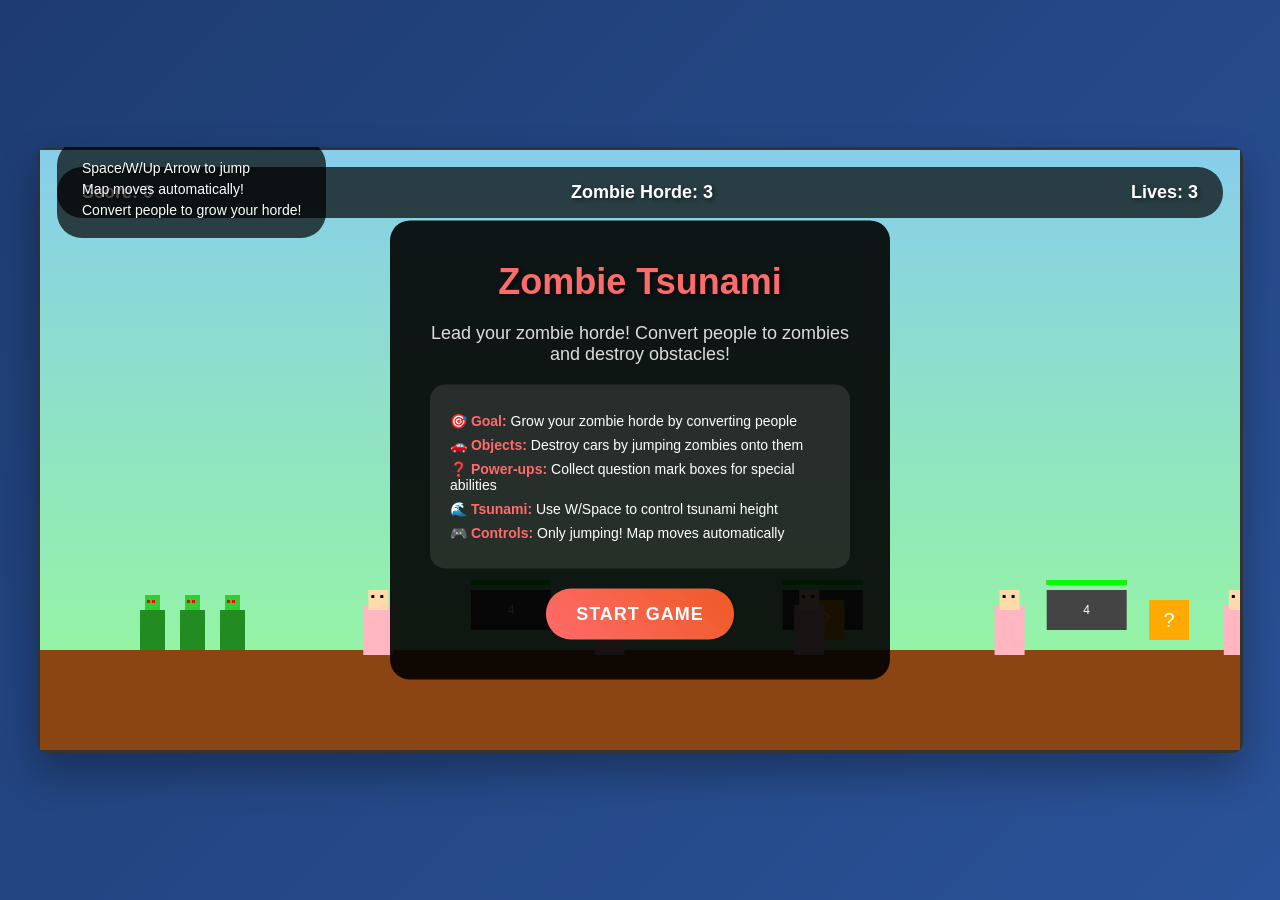
==== index.html @ 786b8229 "primu commit echipa 14 isc" ====
<!DOCTYPE html>
<html lang="en">
<head>
    <meta charset="UTF-8">
    <meta name="viewport" content="width=device-width, initial-scale=1.0">
    <title>Zombie Tsunami - PC Edition</title>
    <link rel="stylesheet" href="styles.css">
</head>
<body>
    <div class="game-container">
        <div class="ui-overlay">
            <div class="score-board">
                <div class="score">Score: <span id="score">0</span></div>
                <div class="zombies">Zombie Horde: <span id="zombie-count">3</span></div>
                <div class="lives">Lives: <span id="lives">3</span></div>
            </div>
            <div class="controls">
                <div class="control-hint">Space/W/Up Arrow to jump</div>
                <div class="control-hint">Map moves automatically!</div>
                <div class="control-hint">Convert people to grow your horde!</div>
            </div>
        </div>
        
        <canvas id="gameCanvas" width="1200" height="600"></canvas>
        
        <div class="game-over" id="gameOver" style="display: none;">
            <h2>Game Over!</h2>
            <p>Final Score: <span id="finalScore">0</span></p>
            <p>Zombie Horde Size: <span id="finalHorde">3</span></p>
            <button id="restartBtn">Play Again</button>
        </div>
        
        <div class="start-screen" id="startScreen">
            <h1>Zombie Tsunami</h1>
            <p>Lead your zombie horde! Convert people to zombies and destroy obstacles!</p>
            <div class="game-info">
                <p><strong>🎯 Goal:</strong> Grow your zombie horde by converting people</p>
                <p><strong>🚗 Objects:</strong> Destroy cars by jumping zombies onto them</p>
                <p><strong>❓ Power-ups:</strong> Collect question mark boxes for special abilities</p>
                <p><strong>🌊 Tsunami:</strong> Use W/Space to control tsunami height</p>
                <p><strong>🎮 Controls:</strong> Only jumping! Map moves automatically</p>
            </div>
            <button id="startBtn">Start Game</button>
        </div>
    </div>
    
    <script src="game.js"></script>
</body>
</html>
---- styles.css ----
* {
    margin: 0;
    padding: 0;
    box-sizing: border-box;
}

body {
    font-family: 'Arial', sans-serif;
    background: linear-gradient(135deg, #1e3c72 0%, #2a5298 100%);
    display: flex;
    justify-content: center;
    align-items: center;
    min-height: 100vh;
    overflow: hidden;
}

.game-container {
    position: relative;
    border-radius: 10px;
    overflow: hidden;
    box-shadow: 0 20px 40px rgba(0, 0, 0, 0.3);
}

#gameCanvas {
    display: block;
    background: linear-gradient(to bottom, #87CEEB 0%, #98FB98 100%);
    border: 3px solid #333;
}

.ui-overlay {
    position: absolute;
    top: 0;
    left: 0;
    right: 0;
    z-index: 10;
    padding: 20px;
    pointer-events: none;
}

.score-board {
    display: flex;
    justify-content: space-between;
    background: rgba(0, 0, 0, 0.7);
    color: white;
    padding: 15px 25px;
    border-radius: 25px;
    font-size: 18px;
    font-weight: bold;
    margin-bottom: 20px;
}

.score, .zombies, .lives {
    text-shadow: 2px 2px 4px rgba(0, 0, 0, 0.5);
}

.controls {
    position: absolute;
    bottom: 20px;
    left: 20px;
    background: rgba(0, 0, 0, 0.7);
    color: white;
    padding: 15px 25px;
    border-radius: 25px;
    font-size: 14px;
    max-width: 300px;
}

.control-hint {
    margin: 5px 0;
    text-shadow: 1px 1px 2px rgba(0, 0, 0, 0.5);
}

.start-screen, .game-over {
    position: absolute;
    top: 50%;
    left: 50%;
    transform: translate(-50%, -50%);
    background: rgba(0, 0, 0, 0.9);
    color: white;
    padding: 40px;
    border-radius: 20px;
    text-align: center;
    z-index: 20;
    min-width: 400px;
    max-width: 500px;
}

.start-screen h1, .game-over h2 {
    font-size: 36px;
    margin-bottom: 20px;
    color: #ff6b6b;
    text-shadow: 2px 2px 4px rgba(0, 0, 0, 0.5);
}

.start-screen p, .game-over p {
    font-size: 18px;
    margin-bottom: 20px;
    color: #ddd;
}

.game-info {
    background: rgba(255, 255, 255, 0.1);
    padding: 20px;
    border-radius: 15px;
    margin: 20px 0;
    text-align: left;
}

.game-info p {
    font-size: 14px;
    margin: 8px 0;
    color: #fff;
}

.game-info strong {
    color: #ff6b6b;
}

button {
    background: linear-gradient(45deg, #ff6b6b, #ee5a24);
    color: white;
    border: none;
    padding: 15px 30px;
    font-size: 18px;
    border-radius: 25px;
    cursor: pointer;
    transition: all 0.3s ease;
    font-weight: bold;
    text-transform: uppercase;
    letter-spacing: 1px;
}

button:hover {
    background: linear-gradient(45deg, #ee5a24, #ff6b6b);
    transform: translateY(-2px);
    box-shadow: 0 10px 20px rgba(0, 0, 0, 0.3);
}

button:active {
    transform: translateY(0);
}

#finalScore, #finalHorde {
    color: #ff6b6b;
    font-weight: bold;
    font-size: 24px;
}
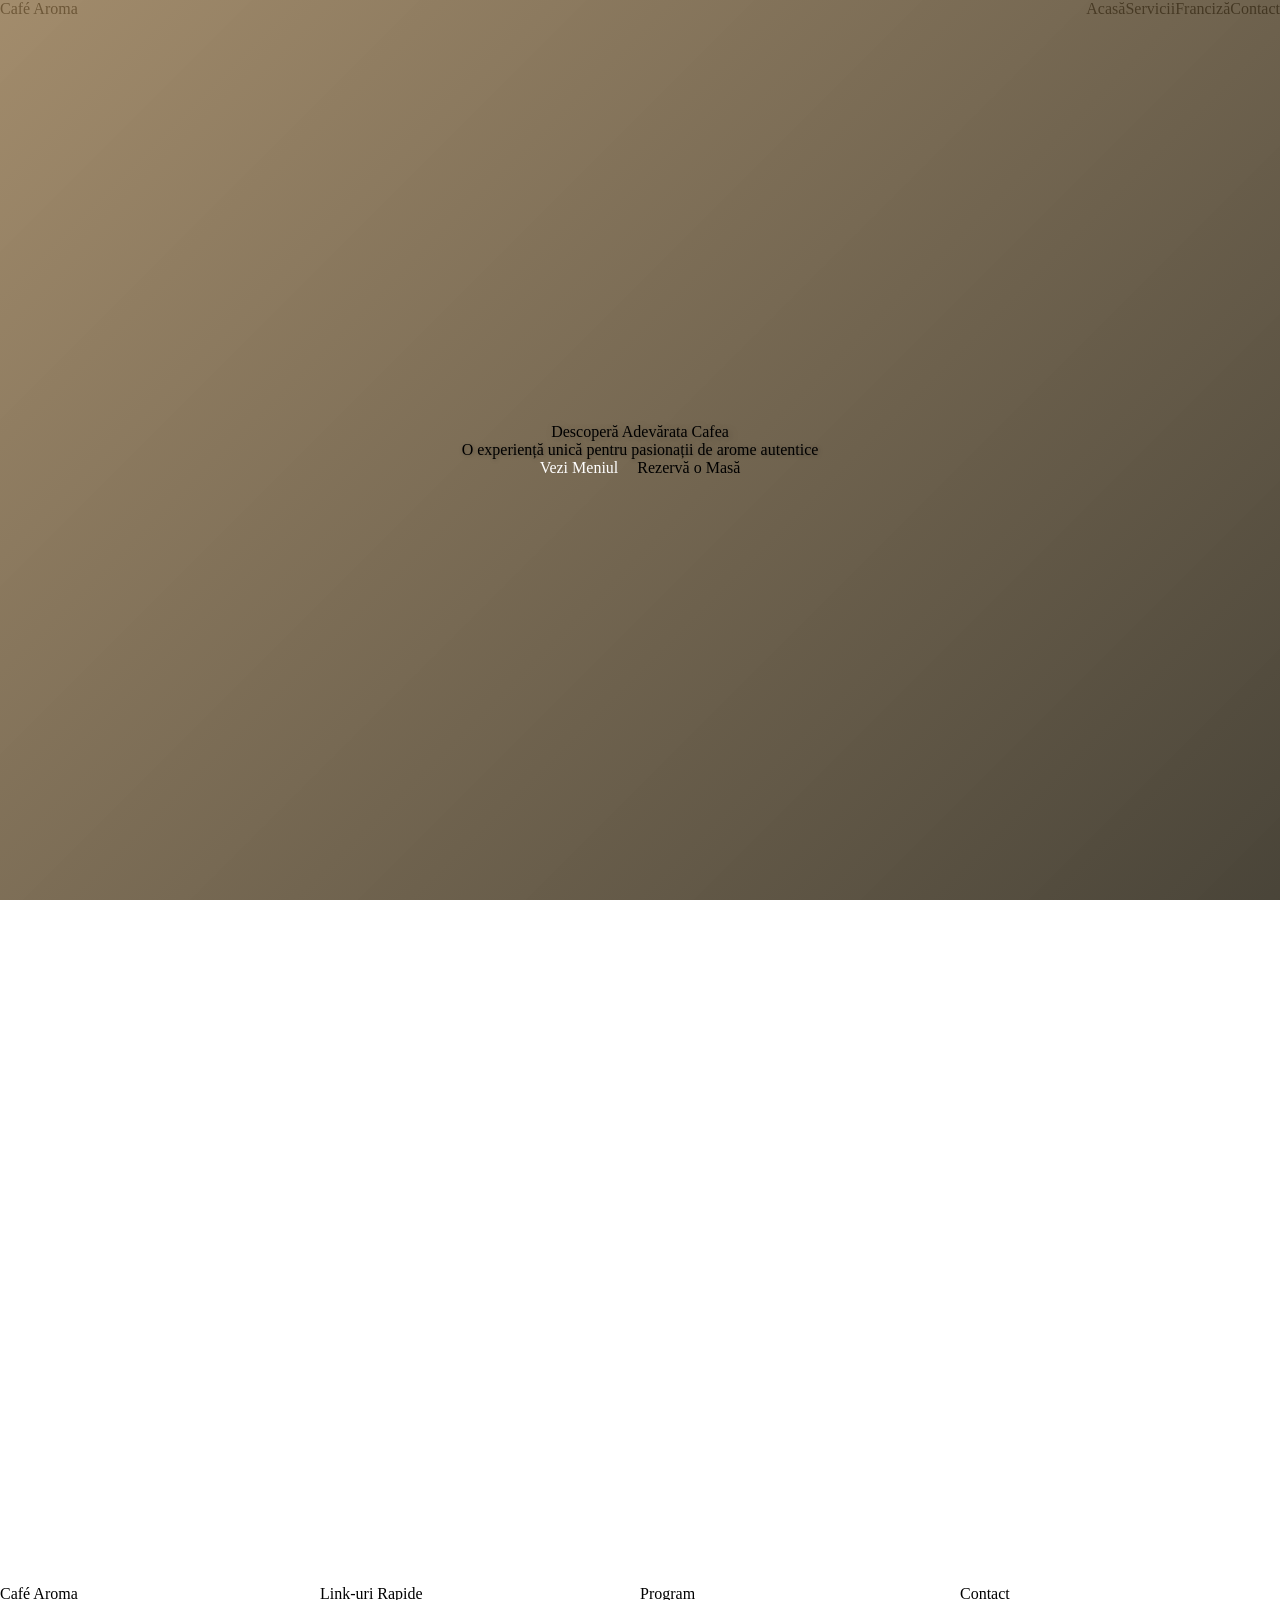
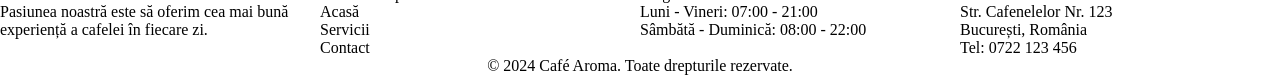
==== commit b8a7b720: "Adaugare franciza" ====
--- a/index.html
+++ b/index.html
@@ -1,49 +1,179 @@
-<!DOCTYPE html>
-<html lang="en">
-<head>
-    <meta charset="UTF-8">
-    <meta name="viewport" content="width=device-width, initial-scale=1.0">
-    <title>Zombie Tsunami - PC Edition</title>
-    <link rel="stylesheet" href="styles.css">
-</head>
-<body>
-    <div class="game-container">
-        <div class="ui-overlay">
-            <div class="score-board">
-                <div class="score">Score: <span id="score">0</span></div>
-                <div class="zombies">Zombie Horde: <span id="zombie-count">3</span></div>
-                <div class="lives">Lives: <span id="lives">3</span></div>
-            </div>
-            <div class="controls">
-                <div class="control-hint">Space/W/Up Arrow to jump</div>
-                <div class="control-hint">Map moves automatically!</div>
-                <div class="control-hint">Convert people to grow your horde!</div>
-            </div>
-        </div>
-        
-        <canvas id="gameCanvas" width="1200" height="600"></canvas>
-        
-        <div class="game-over" id="gameOver" style="display: none;">
-            <h2>Game Over!</h2>
-            <p>Final Score: <span id="finalScore">0</span></p>
-            <p>Zombie Horde Size: <span id="finalHorde">3</span></p>
-            <button id="restartBtn">Play Again</button>
-        </div>
-        
-        <div class="start-screen" id="startScreen">
-            <h1>Zombie Tsunami</h1>
-            <p>Lead your zombie horde! Convert people to zombies and destroy obstacles!</p>
-            <div class="game-info">
-                <p><strong>🎯 Goal:</strong> Grow your zombie horde by converting people</p>
-                <p><strong>🚗 Objects:</strong> Destroy cars by jumping zombies onto them</p>
-                <p><strong>❓ Power-ups:</strong> Collect question mark boxes for special abilities</p>
-                <p><strong>🌊 Tsunami:</strong> Use W/Space to control tsunami height</p>
-                <p><strong>🎮 Controls:</strong> Only jumping! Map moves automatically</p>
-            </div>
-            <button id="startBtn">Start Game</button>
-        </div>
-    </div>
-    
-    <script src="game.js"></script>
-</body>
-</html> +<!DOCTYPE html>
+<html lang="ro">
+<head>
+    <meta charset="UTF-8">
+    <meta name="viewport" content="width=device-width, initial-scale=1.0">
+    <meta name="description" content="Café Aroma - O experiență unică pentru pasionații de cafea de specialitate. Descoperă arome autentice într-o atmosferă relaxantă.">
+    <meta property="og:title" content="Acasă - Café Aroma">
+    <meta property="og:description" content="Descoperă cea mai bună cafea de specialitate la Café Aroma.">
+    <meta property="og:image" content="https://images.pexels.com/photos/302899/pexels-photo-302899.jpeg">
+    <meta property="og:type" content="website">
+
+    <title>Acasă - Café Aroma</title>
+
+    <link rel="preconnect" href="https://fonts.googleapis.com">
+    <link rel="preconnect" href="https://fonts.gstatic.com" crossorigin>
+    <link href="https://fonts.googleapis.com/css2?family=Montserrat:wght@400;600;700&family=Open+Sans:wght@300;400;600&display=swap" rel="stylesheet">
+
+    <link rel="stylesheet" href="./css/variables.css">
+    <link rel="stylesheet" href="./css/main.css">
+    <link rel="stylesheet" href="./css/responsive.css">
+</head>
+<body>
+    <nav class="navbar" id="navbar">
+        <div class="nav-container">
+            <a href="index.html" class="nav-logo">Café Aroma</a>
+
+            <button class="mobile-menu-toggle" id="mobileMenuToggle" aria-label="Toggle menu">
+                <span></span>
+                <span></span>
+                <span></span>
+            </button>
+
+            <ul class="nav-menu" id="navMenu">
+                <li class="nav-item">
+                    <a href="index.html" class="nav-link active">Acasă</a>
+                </li>
+                <li class="nav-item">
+                    <a href="services.html" class="nav-link">Servicii</a>
+                </li>
+                <li class="nav-item">
+                    <a href="franchise.html" class="nav-link">Franciză</a>
+                </li>
+                <li class="nav-item">
+                    <a href="contact.html" class="nav-link">Contact</a>
+                </li>
+            </ul>
+        </div>
+    </nav>
+
+    <div class="drawer-overlay" id="drawerOverlay"></div>
+
+    <section class="hero">
+        <div class="hero-overlay"></div>
+        <div class="hero-content">
+            <h1>Descoperă Adevărata Cafea</h1>
+            <p class="hero-subtitle">O experiență unică pentru pasionații de arome autentice</p>
+            <div>
+                <a href="services.html" class="btn btn-primary" style="margin-right: 15px;">Vezi Meniul</a>
+                <a href="contact.html" class="btn btn-secondary">Rezervă o Masă</a>
+            </div>
+        </div>
+    </section>
+
+    <section class="section about-section fade-in-element">
+        <div class="container">
+            <div class="about-grid">
+                <div class="about-image">
+                    <img src="https://images.pexels.com/photos/2059/restaurant-people-alcohol-bar.jpg" 
+                         alt="Interior Café Aroma" 
+                         loading="lazy">
+                </div>
+                <div class="about-content">
+                    <h2 style="color: var(--color-primary-800); margin-bottom: var(--spacing-2);">Povestea Noastră</h2>
+                    <div class="section-divider" style="margin: 0 0 var(--spacing-4) 0;"></div>
+                    <p>Café Aroma s-a născut din dorința de a oferi o cafea excepțională într-o atmosferă primitoare. Selecționăm cu grijă cele mai bune boabe de la ferme sustenabile și le prăjim local pentru a asigura prospețimea perfectă.</p>
+                    <p>Echipa noastră de barista pasionați este pregătită să îți transforme fiecare ceașcă de cafea într-o experiență memorabilă, fie că ești în grabă dimineața sau vrei să te relaxezi după-amiaza.</p>
+                    
+                    <div class="stats-grid">
+                        <div class="stat-item">
+                            <span class="stat-number">15+</span>
+                            <span class="stat-label">Origini de Cafea</span>
+                        </div>
+                        <div class="stat-item">
+                            <span class="stat-number">10k+</span>
+                            <span class="stat-label">Clienți Fericiți</span>
+                        </div>
+                        <div class="stat-item">
+                            <span class="stat-number">5</span>
+                            <span class="stat-label">Barista Premiați</span>
+                        </div>
+                    </div>
+                </div>
+            </div>
+        </div>
+    </section>
+
+    <section class="section fade-in-element">
+        <div class="container">
+            <div class="section-header">
+                <h2>Ce Ne Recomandă</h2>
+                <div class="section-divider"></div>
+                <p class="section-description">Ne dedicăm calității și ne dorim ca fiecare vizită a ta să fie perfectă.</p>
+            </div>
+
+            <div class="features-grid">
+                <div class="feature-card">
+                    <div class="feature-icon">☕</div>
+                    <h3>100% Arabica</h3>
+                    <p>Cafea de specialitate proaspăt prăjită, extrasă perfect pentru un gust echilibrat și plin de savoare.</p>
+                </div>
+                <div class="feature-card">
+                    <div class="feature-icon">🥐</div>
+                    <h3>Patiserie Artizanală</h3>
+                    <p>Croissante și prăjituri proaspete, coapte în fiecare dimineață după rețete tradiționale franțuzești.</p>
+                </div>
+                <div class="feature-card">
+                    <div class="feature-icon">🌿</div>
+                    <h3>Sustenabilitate</h3>
+                    <p>Folosim ambalaje eco-friendly și colaborăm cu furnizori care respectă mediul înconjurător.</p>
+                </div>
+                <div class="feature-card">
+                    <div class="feature-icon">💻</div>
+                    <h3>Spațiu de Lucru</h3>
+                    <p>Wi-Fi rapid și prize la dispoziție, un mediu ideal pentru a lucra sau a studia în liniște.</p>
+                </div>
+            </div>
+        </div>
+    </section>
+
+    <section class="section cta-section fade-in-element">
+        <div class="container">
+            <div class="cta-content">
+                <h2>Ești pregătit pentru o pauză delicioasă?</h2>
+                <p>Te așteptăm cu cafeaua caldă și zâmbete pe măsură. Treci pe la noi sau contactează-ne pentru detalii.</p>
+                <a href="contact.html" class="btn btn-secondary">Contactează-ne</a>
+            </div>
+        </div>
+    </section>
+
+    <footer class="footer">
+        <div class="container">
+            <div class="footer-grid">
+                <div class="footer-col">
+                    <h3>Café Aroma</h3>
+                    <p>Pasiunea noastră este să oferim cea mai bună experiență a cafelei în fiecare zi.</p>
+                </div>
+
+                <div class="footer-col">
+                    <h3>Link-uri Rapide</h3>
+                    <ul>
+                        <li><a href="index.html">Acasă</a></li>
+                        <li><a href="services.html">Servicii</a></li>
+                        <li><a href="contact.html">Contact</a></li>
+                    </ul>
+                </div>
+
+                <div class="footer-col">
+                    <h3>Program</h3>
+                    <p>Luni - Vineri: 07:00 - 21:00</p>
+                    <p>Sâmbătă - Duminică: 08:00 - 22:00</p>
+                </div>
+
+                <div class="footer-col">
+                    <h3>Contact</h3>
+                    <p>Str. Cafenelelor Nr. 123</p>
+                    <p>București, România</p>
+                    <p>Tel: 0722 123 456</p>
+                </div>
+            </div>
+
+            <div class="footer-bottom">
+                <p>&copy; 2024 Café Aroma. Toate drepturile rezervate.</p>
+            </div>
+        </div>
+    </footer>
+
+    <script src="./js/main.js"></script>
+</body>
+</html>
--- a/css/main.css
+++ b/css/main.css
@@ -0,0 +1,1151 @@
+/* ===================================
+   Main Stylesheet - Café Aroma
+   =================================== */
+
+/* Reset & Base Styles */
+* {
+  margin: 0;
+  padding: 0;
+  box-sizing: border-box;
+}
+
+html {
+  scroll-behavior: smooth;
+}
+
+body {
+  font-family: var(--font-family-body);
+  font-size: var(--font-size-base);
+  line-height: var(--line-height-body);
+  color: var(--color-text-primary);
+  background-color: var(--color-bg-primary);
+  -webkit-font-smoothing: antialiased;
+  -moz-osx-font-smoothing: grayscale;
+}
+
+/* Typography */
+h1, h2, h3, h4, h5, h6 {
+  font-family: var(--font-family-heading);
+  line-height: var(--line-height-heading);
+  font-weight: var(--font-weight-bold);
+  margin-bottom: var(--spacing-2);
+}
+
+h1 {
+  font-size: var(--font-size-5xl);
+}
+
+h2 {
+  font-size: var(--font-size-4xl);
+}
+
+h3 {
+  font-size: var(--font-size-2xl);
+}
+
+p {
+  margin-bottom: var(--spacing-2);
+}
+
+a {
+  color: var(--color-primary-600);
+  text-decoration: none;
+  transition: color var(--transition-base);
+}
+
+a:hover {
+  color: var(--color-primary-700);
+}
+
+img {
+  max-width: 100%;
+  height: auto;
+  display: block;
+}
+
+/* Container */
+.container {
+  width: 100%;
+  max-width: var(--container-xl);
+  margin: 0 auto;
+  padding: 0 var(--spacing-3);
+}
+
+/* Navigation */
+.navbar {
+  position: fixed;
+  top: 0;
+  left: 0;
+  right: 0;
+  background-color: rgba(255, 255, 255, 0.95);
+  backdrop-filter: blur(10px);
+  -webkit-backdrop-filter: blur(10px);
+  box-shadow: var(--shadow-md);
+  z-index: var(--z-index-sticky);
+  transition: all var(--transition-base);
+}
+
+.nav-container {
+  max-width: var(--container-xl);
+  margin: 0 auto;
+  padding: var(--spacing-2) var(--spacing-3);
+  display: flex;
+  justify-content: space-between;
+  align-items: center;
+}
+
+.nav-logo {
+  font-family: var(--font-family-heading);
+  font-size: var(--font-size-2xl);
+  font-weight: var(--font-weight-bold);
+  color: var(--color-primary-700);
+  transition: color var(--transition-base);
+}
+
+.nav-logo:hover {
+  color: var(--color-accent-500);
+}
+
+.nav-menu {
+  display: flex;
+  list-style: none;
+  gap: var(--spacing-4);
+  align-items: center;
+}
+
+.nav-link {
+  font-family: var(--font-family-heading);
+  font-weight: var(--font-weight-semibold);
+  font-size: var(--font-size-base);
+  color: var(--color-text-primary);
+  padding: var(--spacing-1) var(--spacing-2);
+  border-radius: var(--radius-md);
+  transition: all var(--transition-base);
+  position: relative;
+}
+
+.nav-link:hover {
+  color: var(--color-accent-500);
+  background-color: var(--color-secondary-100);
+}
+
+.nav-link.active {
+  color: var(--color-accent-500);
+}
+
+.nav-link.active::after {
+  content: '';
+  position: absolute;
+  bottom: 0;
+  left: var(--spacing-2);
+  right: var(--spacing-2);
+  height: 2px;
+  background-color: var(--color-accent-500);
+}
+
+/* Mobile Menu Toggle */
+.mobile-menu-toggle {
+  display: none;
+  flex-direction: column;
+  gap: 5px;
+  background: none;
+  border: none;
+  cursor: pointer;
+  padding: var(--spacing-1);
+  z-index: var(--z-index-modal);
+}
+
+.mobile-menu-toggle span {
+  display: block;
+  width: 25px;
+  height: 3px;
+  background-color: var(--color-primary-700);
+  border-radius: var(--radius-sm);
+  transition: all var(--transition-base);
+}
+
+.mobile-menu-toggle.active span:nth-child(1) {
+  transform: rotate(45deg) translate(8px, 8px);
+}
+
+.mobile-menu-toggle.active span:nth-child(2) {
+  opacity: 0;
+}
+
+.mobile-menu-toggle.active span:nth-child(3) {
+  transform: rotate(-45deg) translate(7px, -7px);
+}
+
+/* Drawer Overlay */
+.drawer-overlay {
+  position: fixed;
+  top: 0;
+  left: 0;
+  right: 0;
+  bottom: 0;
+  background-color: rgba(0, 0, 0, 0.5);
+  opacity: 0;
+  visibility: hidden;
+  transition: all var(--transition-base);
+  z-index: calc(var(--z-index-modal) - 1);
+}
+
+.drawer-overlay.active {
+  opacity: 1;
+  visibility: visible;
+}
+
+/* Hero Section */
+.hero {
+  position: relative;
+  height: 100vh;
+  min-height: 600px;
+  display: flex;
+  align-items: center;
+  justify-content: center;
+  background-image: url('https://images.pexels.com/photos/302899/pexels-photo-302899.jpeg');
+  background-size: cover;
+  background-position: center;
+  background-attachment: fixed;
+}
+
+.hero-overlay {
+  position: absolute;
+  top: 0;
+  left: 0;
+  right: 0;
+  bottom: 0;
+  background: linear-gradient(
+    135deg,
+    rgba(139, 111, 71, 0.8) 0%,
+    rgba(42, 36, 22, 0.85) 100%
+  );
+}
+
+.hero-content {
+  position: relative;
+  z-index: 1;
+  text-align: center;
+  color: var(--color-text-inverse);
+  padding: var(--spacing-3);
+  animation: fadeInUp 1s ease-out;
+}
+
+.hero-content h1 {
+  font-size: clamp(var(--font-size-4xl), 6vw, var(--font-size-6xl));
+  margin-bottom: var(--spacing-3);
+  text-shadow: 2px 2px 8px rgba(0, 0, 0, 0.3);
+}
+
+.hero-subtitle {
+  font-size: clamp(var(--font-size-lg), 2.5vw, var(--font-size-2xl));
+  font-weight: var(--font-weight-light);
+  margin-bottom: var(--spacing-5);
+  text-shadow: 1px 1px 4px rgba(0, 0, 0, 0.3);
+}
+
+/* Page Header (for Services & Contact pages) */
+.page-header {
+  position: relative;
+  height: 40vh;
+  min-height: 300px;
+  display: flex;
+  align-items: center;
+  justify-content: center;
+  background-image: url('https://images.pexels.com/photos/1251175/pexels-photo-1251175.jpeg');
+  background-size: cover;
+  background-position: center;
+  margin-top: 72px;
+}
+
+.page-header-overlay {
+  position: absolute;
+  top: 0;
+  left: 0;
+  right: 0;
+  bottom: 0;
+  background: linear-gradient(
+    135deg,
+    rgba(139, 111, 71, 0.85) 0%,
+    rgba(42, 36, 22, 0.9) 100%
+  );
+}
+
+.page-header-content {
+  position: relative;
+  z-index: 1;
+  text-align: center;
+  color: var(--color-text-inverse);
+  padding: var(--spacing-3);
+}
+
+.page-header-content h1 {
+  font-size: clamp(var(--font-size-3xl), 5vw, var(--font-size-5xl));
+  margin-bottom: var(--spacing-2);
+  text-shadow: 2px 2px 8px rgba(0, 0, 0, 0.3);
+}
+
+.page-header-content p {
+  font-size: var(--font-size-lg);
+  font-weight: var(--font-weight-light);
+  text-shadow: 1px 1px 4px rgba(0, 0, 0, 0.3);
+}
+
+/* Buttons */
+.btn {
+  display: inline-block;
+  padding: var(--spacing-2) var(--spacing-4);
+  font-family: var(--font-family-heading);
+  font-size: var(--font-size-base);
+  font-weight: var(--font-weight-semibold);
+  text-align: center;
+  text-decoration: none;
+  border: none;
+  border-radius: var(--radius-lg);
+  cursor: pointer;
+  transition: all var(--transition-base);
+  box-shadow: var(--shadow-md);
+}
+
+.btn-primary {
+  background-color: var(--color-accent-500);
+  color: white;
+}
+
+.btn-primary:hover {
+  background-color: var(--color-accent-600);
+  transform: translateY(-2px);
+  box-shadow: var(--shadow-lg);
+}
+
+.btn-secondary {
+  background-color: var(--color-secondary-200);
+  color: var(--color-primary-800);
+}
+
+.btn-secondary:hover {
+  background-color: var(--color-secondary-300);
+  transform: translateY(-2px);
+  box-shadow: var(--shadow-lg);
+}
+
+/* Section */
+.section {
+  padding: var(--spacing-10) 0;
+}
+
+.section-header {
+  text-align: center;
+  margin-bottom: var(--spacing-8);
+}
+
+.section-header h2 {
+  color: var(--color-primary-800);
+  margin-bottom: var(--spacing-2);
+}
+
+.section-divider {
+  width: 80px;
+  height: 4px;
+  background: linear-gradient(
+    90deg,
+    var(--color-accent-500),
+    var(--color-primary-600)
+  );
+  margin: 0 auto var(--spacing-3);
+  border-radius: var(--radius-full);
+}
+
+.section-description {
+  font-size: var(--font-size-lg);
+  color: var(--color-text-secondary);
+  max-width: 600px;
+  margin: 0 auto;
+}
+
+/* About Section */
+.about-section {
+  background-color: var(--color-bg-secondary);
+}
+
+.about-grid {
+  display: grid;
+  grid-template-columns: 1fr 1fr;
+  gap: var(--spacing-8);
+  align-items: center;
+}
+
+.about-image img {
+  border-radius: var(--radius-xl);
+  box-shadow: var(--shadow-xl);
+  width: 100%;
+  height: 500px;
+  object-fit: cover;
+}
+
+.about-content h3 {
+  color: var(--color-primary-800);
+  margin-bottom: var(--spacing-3);
+}
+
+.about-content p {
+  color: var(--color-text-secondary);
+  margin-bottom: var(--spacing-3);
+}
+
+.stats-grid {
+  display: grid;
+  grid-template-columns: repeat(3, 1fr);
+  gap: var(--spacing-3);
+  margin-top: var(--spacing-5);
+}
+
+.stat-item {
+  text-align: center;
+  padding: var(--spacing-3);
+  background-color: white;
+  border-radius: var(--radius-lg);
+  box-shadow: var(--shadow-md);
+}
+
+.stat-number {
+  display: block;
+  font-family: var(--font-family-heading);
+  font-size: var(--font-size-3xl);
+  font-weight: var(--font-weight-bold);
+  color: var(--color-accent-500);
+  margin-bottom: var(--spacing-1);
+}
+
+.stat-label {
+  display: block;
+  font-size: var(--font-size-sm);
+  color: var(--color-text-secondary);
+  font-weight: var(--font-weight-semibold);
+}
+
+/* Features Section */
+.features-grid {
+  display: grid;
+  grid-template-columns: repeat(auto-fit, minmax(250px, 1fr));
+  gap: var(--spacing-4);
+}
+
+.feature-card {
+  background-color: white;
+  padding: var(--spacing-5);
+  border-radius: var(--radius-xl);
+  box-shadow: var(--shadow-md);
+  text-align: center;
+  transition: all var(--transition-base);
+}
+
+.feature-card:hover {
+  transform: translateY(-8px);
+  box-shadow: var(--shadow-xl);
+}
+
+.feature-icon {
+  font-size: var(--font-size-5xl);
+  margin-bottom: var(--spacing-3);
+}
+
+.feature-card h3 {
+  color: var(--color-primary-800);
+  margin-bottom: var(--spacing-2);
+}
+
+.feature-card p {
+  color: var(--color-text-secondary);
+  margin-bottom: 0;
+}
+
+/* Services Section */
+.services-grid {
+  display: grid;
+  gap: var(--spacing-6);
+}
+
+.service-card {
+  background-color: white;
+  border-radius: var(--radius-xl);
+  box-shadow: var(--shadow-lg);
+  overflow: hidden;
+  display: grid;
+  grid-template-columns: 400px 1fr;
+  transition: all var(--transition-base);
+}
+
+.service-card:hover {
+  transform: translateY(-4px);
+  box-shadow: var(--shadow-2xl);
+}
+
+.service-image {
+  height: 100%;
+  overflow: hidden;
+}
+
+.service-image img {
+  width: 100%;
+  height: 100%;
+  object-fit: cover;
+  transition: transform var(--transition-slow);
+}
+
+.service-card:hover .service-image img {
+  transform: scale(1.05);
+}
+
+.service-content {
+  padding: var(--spacing-5);
+}
+
+.service-content h3 {
+  color: var(--color-primary-800);
+  margin-bottom: var(--spacing-2);
+}
+
+.service-content p {
+  color: var(--color-text-secondary);
+  margin-bottom: var(--spacing-3);
+}
+
+.service-list {
+  list-style: none;
+  margin-top: var(--spacing-3);
+}
+
+.service-list li {
+  padding: var(--spacing-1) 0;
+  color: var(--color-text-secondary);
+  position: relative;
+  padding-left: var(--spacing-3);
+}
+
+.service-list li::before {
+  content: '✓';
+  position: absolute;
+  left: 0;
+  color: var(--color-accent-500);
+  font-weight: var(--font-weight-bold);
+}
+
+/* Pricing Section */
+.pricing-section {
+  background-color: var(--color-bg-secondary);
+}
+
+.pricing-grid {
+  display: grid;
+  grid-template-columns: repeat(auto-fit, minmax(300px, 1fr));
+  gap: var(--spacing-4);
+}
+
+.pricing-card {
+  background-color: white;
+  padding: var(--spacing-5);
+  border-radius: var(--radius-xl);
+  box-shadow: var(--shadow-lg);
+}
+
+.pricing-card h3 {
+  color: var(--color-primary-800);
+  text-align: center;
+  margin-bottom: var(--spacing-4);
+  padding-bottom: var(--spacing-2);
+  border-bottom: 2px solid var(--color-accent-500);
+}
+
+.price-list {
+  display: flex;
+  flex-direction: column;
+  gap: var(--spacing-2);
+}
+
+.price-item {
+  display: flex;
+  justify-content: space-between;
+  align-items: center;
+  padding: var(--spacing-2);
+  border-radius: var(--radius-md);
+  transition: background-color var(--transition-base);
+}
+
+.price-item:hover {
+  background-color: var(--color-secondary-100);
+}
+
+.price {
+  font-family: var(--font-family-heading);
+  font-weight: var(--font-weight-bold);
+  color: var(--color-accent-500);
+}
+
+/* Contact Section */
+.contact-grid {
+  display: grid;
+  grid-template-columns: 1.5fr 1fr;
+  gap: var(--spacing-8);
+}
+
+.contact-form-wrapper h2,
+.contact-info-wrapper h2 {
+  color: var(--color-primary-800);
+  margin-bottom: var(--spacing-2);
+}
+
+.form-description {
+  color: var(--color-text-secondary);
+  margin-bottom: var(--spacing-4);
+}
+
+/* Contact Form */
+.contact-form {
+  display: flex;
+  flex-direction: column;
+  gap: var(--spacing-3);
+}
+
+.form-group {
+  display: flex;
+  flex-direction: column;
+}
+
+.form-group label {
+  font-weight: var(--font-weight-semibold);
+  color: var(--color-text-primary);
+  margin-bottom: var(--spacing-1);
+  font-size: var(--font-size-sm);
+}
+
+.form-group input,
+.form-group select,
+.form-group textarea {
+  padding: var(--spacing-2);
+  border: 2px solid var(--color-border-light);
+  border-radius: var(--radius-md);
+  font-family: var(--font-family-body);
+  font-size: var(--font-size-base);
+  transition: all var(--transition-base);
+}
+
+.form-group input:focus,
+.form-group select:focus,
+.form-group textarea:focus {
+  outline: none;
+  border-color: var(--color-accent-500);
+  box-shadow: 0 0 0 3px rgba(245, 124, 0, 0.1);
+}
+
+.form-group input.error,
+.form-group select.error,
+.form-group textarea.error {
+  border-color: var(--color-error-500);
+}
+
+.error-message {
+  color: var(--color-error-600);
+  font-size: var(--font-size-sm);
+  margin-top: var(--spacing-1);
+  min-height: 20px;
+  display: block;
+}
+
+.btn-submit {
+  margin-top: var(--spacing-2);
+  width: 100%;
+}
+
+/* Contact Info */
+.contact-info-wrapper {
+  display: flex;
+  flex-direction: column;
+  gap: var(--spacing-3);
+}
+
+.contact-info-card {
+  background-color: var(--color-bg-secondary);
+  padding: var(--spacing-4);
+  border-radius: var(--radius-lg);
+  display: flex;
+  gap: var(--spacing-3);
+  transition: all var(--transition-base);
+}
+
+.contact-info-card:hover {
+  background-color: var(--color-secondary-200);
+  transform: translateX(4px);
+}
+
+.info-icon {
+  font-size: var(--font-size-3xl);
+  flex-shrink: 0;
+}
+
+.info-content h3 {
+  font-size: var(--font-size-lg);
+  color: var(--color-primary-800);
+  margin-bottom: var(--spacing-1);
+}
+
+.info-content p {
+  color: var(--color-text-secondary);
+  margin-bottom: var(--spacing-1);
+  font-size: var(--font-size-sm);
+}
+
+.info-content a {
+  color: var(--color-accent-500);
+  font-weight: var(--font-weight-semibold);
+}
+
+.info-content a:hover {
+  text-decoration: underline;
+}
+
+/* Social Links */
+.social-links {
+  margin-top: var(--spacing-2);
+}
+
+.social-links h3 {
+  font-size: var(--font-size-lg);
+  color: var(--color-primary-800);
+  margin-bottom: var(--spacing-2);
+}
+
+.social-icons {
+  display: flex;
+  gap: var(--spacing-2);
+}
+
+.social-icon {
+  display: flex;
+  align-items: center;
+  justify-content: center;
+  width: 50px;
+  height: 50px;
+  background-color: var(--color-primary-600);
+  color: white;
+  border-radius: var(--radius-full);
+  font-weight: var(--font-weight-bold);
+  transition: all var(--transition-base);
+}
+
+.social-icon:hover {
+  background-color: var(--color-accent-500);
+  transform: translateY(-4px);
+  box-shadow: var(--shadow-lg);
+}
+
+/* Map Section */
+.map-section {
+  padding: 0;
+}
+
+.map-placeholder {
+  position: relative;
+  height: 400px;
+  background-image: url('https://images.pexels.com/photos/2662116/pexels-photo-2662116.jpeg');
+  background-size: cover;
+  background-position: center;
+}
+
+.map-overlay {
+  position: absolute;
+  top: 0;
+  left: 0;
+  right: 0;
+  bottom: 0;
+  background-color: rgba(139, 111, 71, 0.85);
+  display: flex;
+  align-items: center;
+  justify-content: center;
+}
+
+.map-content {
+  text-align: center;
+  color: white;
+  padding: var(--spacing-3);
+}
+
+.map-content h3 {
+  font-size: var(--font-size-3xl);
+  margin-bottom: var(--spacing-2);
+  color: white;
+}
+
+.map-content p {
+  font-size: var(--font-size-lg);
+  margin-bottom: var(--spacing-4);
+}
+
+/* Toast Notification */
+.toast {
+  position: fixed;
+  bottom: -100px;
+  right: var(--spacing-3);
+  background-color: var(--color-success-600);
+  color: white;
+  padding: var(--spacing-3) var(--spacing-4);
+  border-radius: var(--radius-lg);
+  box-shadow: var(--shadow-xl);
+  display: flex;
+  align-items: center;
+  gap: var(--spacing-2);
+  z-index: var(--z-index-modal);
+  transition: all var(--transition-base);
+  min-width: 300px;
+  max-width: 500px;
+}
+
+.toast.show {
+  bottom: var(--spacing-3);
+}
+
+.toast-content {
+  display: flex;
+  align-items: center;
+  gap: var(--spacing-2);
+  flex: 1;
+}
+
+.toast-icon {
+  font-size: var(--font-size-2xl);
+  font-weight: var(--font-weight-bold);
+}
+
+.toast-message {
+  font-weight: var(--font-weight-semibold);
+}
+
+.toast-close {
+  background: none;
+  border: none;
+  color: white;
+  font-size: var(--font-size-2xl);
+  cursor: pointer;
+  padding: 0;
+  width: 30px;
+  height: 30px;
+  display: flex;
+  align-items: center;
+  justify-content: center;
+  border-radius: var(--radius-md);
+  transition: background-color var(--transition-base);
+}
+
+.toast-close:hover {
+  background-color: rgba(255, 255, 255, 0.2);
+}
+
+/* CTA Section */
+.cta-section {
+  background: linear-gradient(
+    135deg,
+    var(--color-primary-700),
+    var(--color-primary-900)
+  );
+  color: white;
+  text-align: center;
+}
+
+.cta-content h2 {
+  color: white;
+  font-size: clamp(var(--font-size-3xl), 4vw, var(--font-size-5xl));
+  margin-bottom: var(--spacing-3);
+}
+
+.cta-content p {
+  font-size: var(--font-size-lg);
+  margin-bottom: var(--spacing-5);
+  opacity: 0.95;
+}
+
+/* Footer */
+.footer {
+  background-color: var(--color-primary-900);
+  color: var(--color-secondary-200);
+  padding: var(--spacing-8) 0 var(--spacing-4);
+}
+
+.footer-grid {
+  display: grid;
+  grid-template-columns: repeat(auto-fit, minmax(250px, 1fr));
+  gap: var(--spacing-6);
+  margin-bottom: var(--spacing-6);
+}
+
+.footer-col h3 {
+  color: var(--color-secondary-100);
+  font-size: var(--font-size-lg);
+  margin-bottom: var(--spacing-3);
+}
+
+.footer-col p {
+  font-size: var(--font-size-sm);
+  line-height: var(--line-height-relaxed);
+  margin-bottom: var(--spacing-2);
+}
+
+.footer-col ul {
+  list-style: none;
+}
+
+.footer-col ul li {
+  margin-bottom: var(--spacing-2);
+}
+
+.footer-col a {
+  color: var(--color-secondary-200);
+  font-size: var(--font-size-sm);
+  transition: color var(--transition-base);
+}
+
+.footer-col a:hover {
+  color: var(--color-accent-400);
+}
+
+.footer-bottom {
+  padding-top: var(--spacing-4);
+  border-top: 1px solid var(--color-primary-700);
+  text-align: center;
+}
+
+.footer-bottom p {
+  font-size: var(--font-size-sm);
+  margin: 0;
+}
+
+/* Scroll Animations */
+.fade-in-element {
+  opacity: 0;
+  transform: translateY(30px);
+  transition: all 0.8s ease-out;
+}
+
+.fade-in-element.visible {
+  opacity: 1;
+  transform: translateY(0);
+}
+
+/* ===================================
+   Franchise Page Styles
+   =================================== */
+
+/* Franchise Overview Section */
+.franchise-overview {
+  background-color: var(--color-bg-secondary);
+}
+
+/* Benefits Grid */
+.benefits-grid {
+  display: grid;
+  grid-template-columns: repeat(auto-fit, minmax(300px, 1fr));
+  gap: var(--spacing-5);
+}
+
+.benefit-card {
+  background-color: white;
+  padding: var(--spacing-5);
+  border-radius: var(--radius-xl);
+  box-shadow: var(--shadow-md);
+  text-align: center;
+  transition: all var(--transition-base);
+  border-top: 4px solid var(--color-accent-500);
+}
+
+.benefit-card:hover {
+  transform: translateY(-8px);
+  box-shadow: var(--shadow-xl);
+}
+
+.benefit-icon {
+  font-size: var(--font-size-5xl);
+  margin-bottom: var(--spacing-3);
+  display: block;
+}
+
+.benefit-card h3 {
+  color: var(--color-primary-800);
+  margin-bottom: var(--spacing-2);
+  font-size: var(--font-size-xl);
+}
+
+.benefit-card p {
+  color: var(--color-text-secondary);
+  margin-bottom: 0;
+  font-size: var(--font-size-sm);
+  line-height: var(--line-height-relaxed);
+}
+
+/* Requirements Grid */
+.requirements-grid {
+  display: grid;
+  grid-template-columns: repeat(auto-fit, minmax(320px, 1fr));
+  gap: var(--spacing-5);
+}
+
+.requirement-card {
+  background-color: white;
+  padding: var(--spacing-5);
+  border-radius: var(--radius-xl);
+  box-shadow: var(--shadow-md);
+  border-left: 5px solid var(--color-accent-500);
+  transition: all var(--transition-base);
+}
+
+.requirement-card:hover {
+  box-shadow: var(--shadow-lg);
+  transform: translateX(4px);
+}
+
+.requirement-card h3 {
+  color: var(--color-primary-800);
+  margin-bottom: var(--spacing-3);
+  font-size: var(--font-size-lg);
+  padding-bottom: var(--spacing-2);
+  border-bottom: 2px solid var(--color-secondary-200);
+}
+
+.requirement-content {
+  text-align: left;
+}
+
+.requirement-list {
+  list-style: none;
+  display: flex;
+  flex-direction: column;
+  gap: var(--spacing-2);
+}
+
+.requirement-list li {
+  color: var(--color-text-secondary);
+  font-size: var(--font-size-sm);
+  padding-left: var(--spacing-3);
+  position: relative;
+  line-height: var(--line-height-relaxed);
+}
+
+.requirement-list li::before {
+  content: '→';
+  position: absolute;
+  left: 0;
+  color: var(--color-accent-500);
+  font-weight: var(--font-weight-bold);
+}
+
+/* Process Timeline */
+.process-timeline {
+  display: grid;
+  grid-template-columns: repeat(auto-fit, minmax(220px, 1fr));
+  gap: var(--spacing-4);
+  position: relative;
+  padding: var(--spacing-5) 0;
+}
+
+.process-step {
+  background-color: white;
+  padding: var(--spacing-5);
+  border-radius: var(--radius-lg);
+  box-shadow: var(--shadow-md);
+  text-align: center;
+  transition: all var(--transition-base);
+  position: relative;
+}
+
+.process-step:hover {
+  transform: translateY(-4px);
+  box-shadow: var(--shadow-lg);
+}
+
+.step-number {
+  display: flex;
+  align-items: center;
+  justify-content: center;
+  width: 50px;
+  height: 50px;
+  background: linear-gradient(
+    135deg,
+    var(--color-accent-500),
+    var(--color-primary-600)
+  );
+  color: white;
+  border-radius: var(--radius-full);
+  font-size: var(--font-size-2xl);
+  font-weight: var(--font-weight-bold);
+  margin: 0 auto var(--spacing-3);
+  font-family: var(--font-family-heading);
+}
+
+.process-step h3 {
+  color: var(--color-primary-800);
+  margin-bottom: var(--spacing-2);
+  font-size: var(--font-size-lg);
+}
+
+.process-step p {
+  color: var(--color-text-secondary);
+  font-size: var(--font-size-sm);
+  margin-bottom: 0;
+  line-height: var(--line-height-relaxed);
+}
+
+/* Franchise Process Section */
+.franchise-process {
+  background-color: var(--color-bg-secondary);
+}
+
+/* CTA Box */
+.cta-box {
+  background: linear-gradient(
+    135deg,
+    var(--color-accent-500),
+    var(--color-primary-600)
+  );
+  color: white;
+  padding: var(--spacing-8);
+  border-radius: var(--radius-xl);
+  text-align: center;
+  box-shadow: var(--shadow-xl);
+  margin: var(--spacing-6) auto;
+}
+
+.cta-box h2 {
+  color: white;
+  font-size: clamp(var(--font-size-2xl), 4vw, var(--font-size-4xl));
+  margin-bottom: var(--spacing-3);
+}
+
+.cta-box p {
+  font-size: var(--font-size-lg);
+  margin-bottom: var(--spacing-5);
+  opacity: 0.95;
+  max-width: 600px;
+  margin-left: auto;
+  margin-right: auto;
+}
+
+.cta-box div {
+  display: flex;
+  gap: var(--spacing-3);
+  justify-content: center;
+  flex-wrap: wrap;
+}
+
+.cta-box .btn {
+  min-width: 200px;
+}
+
+/* Keyframe Animations */
+@keyframes fadeInUp {
+  from {
+    opacity: 0;
+    transform: translateY(30px);
+  }
+  to {
+    opacity: 1;
+    transform: translateY(0);
+  }
+}
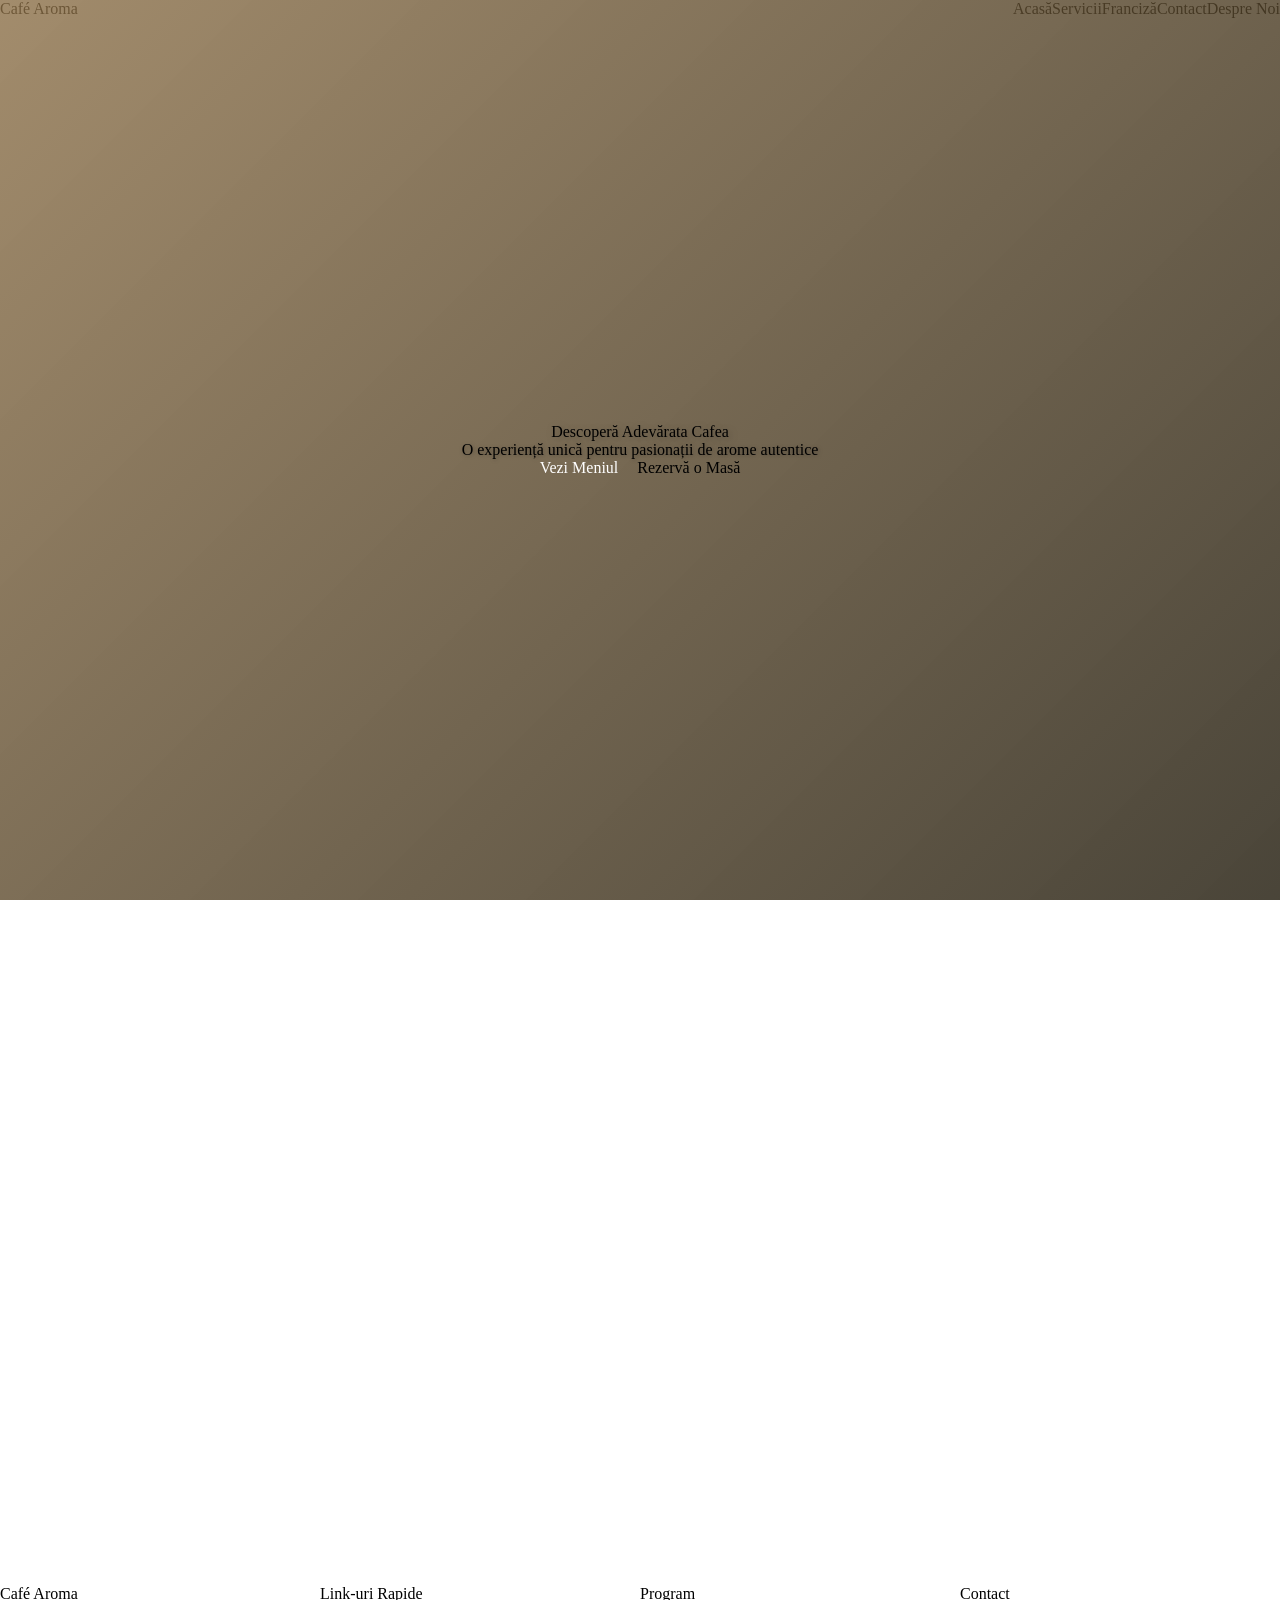
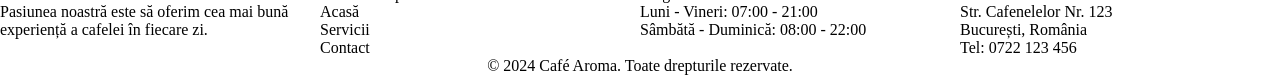
==== commit cbba2825: "pagina about am creat pagina about.html si am modificat navbarul(am adaugat link catre pagina despre" ====
--- a/index.html
+++ b/index.html
@@ -42,6 +42,8 @@
                 </li>
                 <li class="nav-item">
                     <a href="contact.html" class="nav-link">Contact</a>
+                </li>
+                <li><a href="about.html">Despre Noi</a>
                 </li>
             </ul>
         </div>
